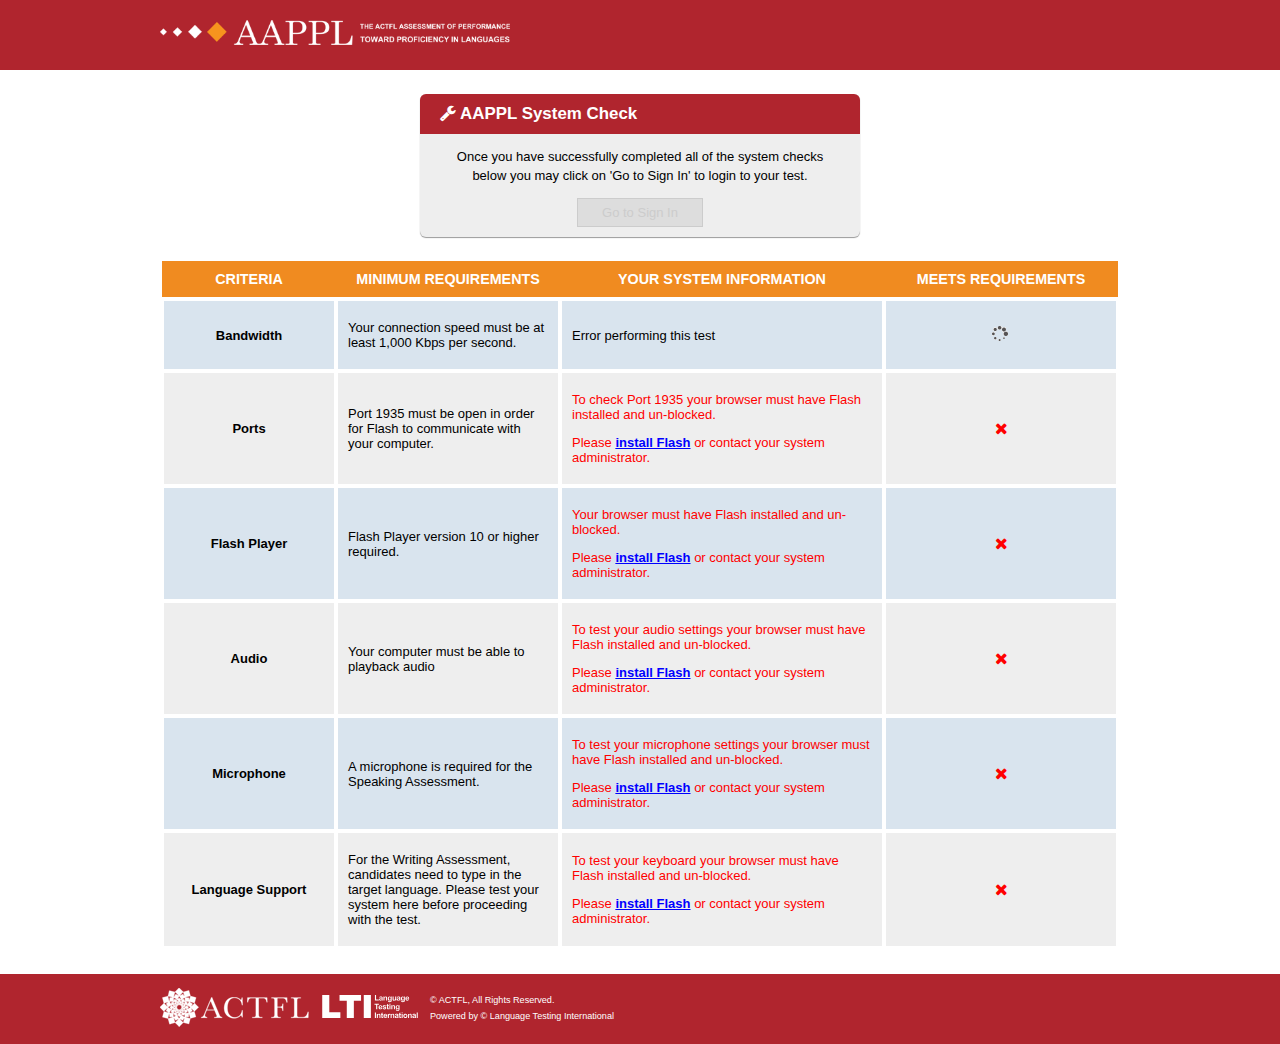
==== Index.htm @ 59fd1858 "Make copy changes from Stefano" ====
<!DOCTYPE html>
<!--
******************************************************************************************
Description: This page performs the following checks on the client:
	1) Browser Name and Version with OS
	2) Screen Resolution
	3) Javascript Enabled and Version
	4) Cookies Enabled
	5) Bandwidth Speed
	6) Flash Player Installed and Version
	7) Microphone Test
	8) Target Language

04/10/03 Olga Perrone, Original work
06/16/09 Design by Smith Originals for AAPPL--http://aappl.lti-inc.net
01/26/10 Updates for IE 6 issues
04/21/10 Removed QuickTime
******************************************************************************************
-->

<!--[if lte IE 8 ]><html class="ie ie8" lang="en-US"> <![endif]-->
<!--[if IE 9 ]><html class="ie ie9" lang="en-US"> <![endif]-->
<!--[if IE ]><html class="ie" lang="en-US"> <![endif]-->
<!--[if (gt IE 9)|!(IE)]><!--><html lang="en-US"><!--<![endif]-->

<head>
<meta http-equiv="Content-Type" content="text/html; charset=ISO-8859-1">
<meta http-equiv="pragma" content="no-cache" />
<meta http-equiv="cache-control" content="no-cache, no-store, must-revalidate" />
<meta HTTP-EQUIV="expires" CONTENT="0">

<link rel="stylesheet" href="//maxcdn.bootstrapcdn.com/font-awesome/4.2.0/css/font-awesome.min.css" />
<link rel="stylesheet" href="css/normalize.css"/>	
<!-- <link rel="stylesheet" href="http://aappldemo.actfltesting.org/css/aappl-test.css" /> -->
<link rel="stylesheet" href="css/system-check.css"/>	

<script type="text/javascript" src="//ajax.googleapis.com/ajax/libs/jquery/1.11.1/jquery.min.js"></script>
<script type="text/javascript" src="js/system-check.js"></script>

<script src="js/swfobject.js"></script>

<title>AAPPL System Check</title>

</head>
<body>

	<div class="wrap">
		<div class="main">
			
			<div class="header">
				<div class="container">
					<img class="aappl-logo" src="media/logo.png" />
				</div>
			</div><!-- end head -->
			
			<div class="content">
				<div class="container">
					<div class="panel system-check-panel">
						<div class="panel-title">
							<h3><i class="panel-title-icon fa fa-wrench"></i> AAPPL System Check</h3>
						</div>
						<div class="panel-content centered">
							<p>Once you have successfully completed all of the system checks below you may click on 'Go to Sign In' to login to your test.</p>
							<a id="login-btn" class="generic-button disabled">Go to Sign In</a>
						</div>
					</div>
					
					<noscript>
						<div class="panel system-msg error">
							<i class="fa fa-times"></i> <p>In order to perform the system check and take the AAPPL Test, you must have javascript enabled. Please contact your system administrator.</p>
						</div>
					</noscript>
					
					<table id="system-check" class="system-check-table hide">
						<thead>
							<tr>
								<th>CRITERIA</th>
								<th>MINIMUM REQUIREMENTS</th>
								<th>YOUR SYSTEM INFORMATION</th>
								<th>MEETS REQUIREMENTS</th>
							</tr>
						</thead>
						<tbody>
							
							<!--****************************** ROW 1 - Bandwidth ******************************-->						 
							<tr>
								<td>Bandwidth</td>
								<td><p>Your connection speed must be at least <span id="min-connection"></span> Kbps per second.</p></td>
								<td>
									<p id="progress"></p>
									<div class="error-msg hide">
										<p>Your connection is too slow. Please contact your system administrator.</p>
									</div>
								</td>
								<td id="bandwidthCheckImg"><i class="check-status waiting"></i></td>
							</tr>
							
							<!--****************************** ROW 2 - Ports ******************************--> 
							<tr>
								<td>Ports</td>
								<td><p>Port 1935 must be open in order for Flash to communicate with your computer.</p></td>
								<td>
									<div class="displayFlash">
										<div id="portCheckMsg"></div>
										<div id="portCheck"></div>
									</div>
									<div class="installFlash error-msg">
										<p>To check Port 1935 your browser must have Flash installed and un-blocked.</p> 
										<p>Please <a href="http://www.adobe.com/go/getflashplayer" target="_blank">install Flash</a> or contact your system administrator.</p>
									</div>
									<div class="upgradeFlash error-msg">
										<p>To check Port 1935 the latest version of Flash is required.</p>
										<p>Please <a href="http://www.adobe.com/go/getflashplayer" target="_blank">upgrade Flash</a> or contact your system administrator.</p>
									</div>
								</td>
								<td id="portsCheckImg"><i class="check-status waiting"></i></td>
							</tr>

							<!--****************************** ROW 3 - Flash Player ******************************-->							 
							<tr>
								<td>Flash Player</td>
								<td><p>Flash Player version <span class="min-version-number"></span> or higher required.</p></td>
								<td>
									<div class="displayFlash"><p>Flash Player version <span id="version-number"></span></p></div>
									<div class="installFlash error-msg">
										<p>Your browser must have Flash installed and un-blocked.</p> 
										<p>Please <a href="http://www.adobe.com/go/getflashplayer" target="_blank">install Flash</a> or contact your system administrator.</p>
									</div>
									<div class="upgradeFlash error-msg">
										<p>Flash Player version <span id="version-number-low"></span> is installed. Your browser must have the latest version of Flash installed.</p>
										<p>Please <a href="http://www.adobe.com/go/getflashplayer" target="_blank">upgrade Flash</a> or contact your system administrator.</p>
									</div>
								</td>
								<td id="flashCheckImg"><i class="check-status waiting"></i></td>
							</tr>

							<!--****************************** ROW 4 - MP3 Audio ******************************-->
							<tr>
								<td>Audio</td>
								<td><p>Your computer must be able to playback audio</p></td>
								<td>
									<div class="displayFlash">
										<div class="flash-control">
											<div id="audioPlayer"></div>
										</div>
										<p class="audio-instructions">Click <span class="play-text">Play</span> to test audio.</p>
										<div id="audio-dialog" class="confirmation">
											<p>Did you hear the audio?</p>
											<a class="generic-button passCheck disabled">Yes</a><a class="generic-button failCheck disabled">No</a>
										</div>
										<div class="error-msg hide">
											<p>Before you begin the test, please contact your system administrator to configure your audio settings.</p>
										</div>
									</div>
									<div class="installFlash error-msg">
										<p>To test your audio settings your browser must have Flash installed and un-blocked.</p>
										<p>Please <a href="http://www.adobe.com/go/getflashplayer" target="_blank">install Flash</a> or contact your system administrator.</p>
									</div>
									<div class="upgradeFlash error-msg">
										<p>To test your audio settings the latest version of Flash is required.</p>
										<p>Please <a href="http://www.adobe.com/go/getflashplayer" target="_blank">upgrade Flash</a> or contact your system administrator.</p>
									</div>			
								</td>
								<td id="MP3CheckImg"><i class="check-status waiting"></i></td>
							</tr>
							
							<!--****************************** ROW 5 - Microphone ******************************-->
							<tr>
								<td>Microphone</td>
								<td><p>A microphone is required for the Speaking Assessment.</p></td>
								<td>
									<div class="displayFlash">
										<div id="MicFlashDiv">
											<div class="flash-control">
												<div id="micCheck"></div>
											</div>
											<ol class="mic-instructions">
												<li>Click '<strong>Allow</strong>', if prompted by your browser.</li>
												<li>Click <span class="record-text">Record</span> and speak into your microphone.</li>
												<li>Click <span class="stop-text">Stop</span> when you are finished recording.</li>
												<li>Click <span class="listen-text">Listen</span> to hear your recorded voice.</li>
											</ol>
											<div id="mic-dialog" class="confirmation">
												<p>Were you able to record your voice?</p>
												<a class="generic-button passCheck disabled">Yes</a><a class="generic-button failCheck disabled">No</a>
											</div>
											<div class="error-msg hide">
												<p>Before you begin the test, please contact your system administrator to configure your microphone settings.</p>
											</div>											
										</div>
										<div id="NoMicDiv" class="hide">
											<div id="no-mic-dialog" class="confirmation">
												<p>Are you taking a Speaking Assessment?</p>
												<a class="generic-button failCheck">Yes</a><a class="generic-button passCheck">No</a>
											</div>											
											<div class="error-msg hide">
												<p>To take a Speaking Assessment your computer is required to have a working microphone.</p>
												<p>Please contact your system administrator.</p>
											</div>
										</div>
									</div>
									<div class="installFlash error-msg">
										<p>To test your microphone settings your browser must have Flash installed and un-blocked.</p>
										<p>Please <a href="http://www.adobe.com/go/getflashplayer" target="_blank">install Flash</a> or contact your system administrator.</p>
									</div>
									<div class="upgradeFlash error-msg">
										<p>To test your microphone settings the latest version of Flash is required.</p>
										<p>Please <a href="http://www.adobe.com/go/getflashplayer" target="_blank">upgrade Flash</a> or contact your system administrator.</p>
									</div>
								</td>
								<td id="microphoneCheckImg"><i class="check-status waiting"></i></td>
							</tr>

							<!--****************************** ROW 6 - Target Language ******************************-->
							<tr>
								<td>Language Support</td>
								<td><p>For the Writing Assessment, candidates need to type in the target language. Please test your system here before proceeding with the test.</p></td>
								<td>
									<div class="displayFlash">
										<p>Type in the box below using the target language. Click on the buttons to change the direction of the text.</p>
										<div class="flash-control">
											<div id="keyboardCheck"></div>
										</div>
										<p>
											See Keyboard Setup/Use Instructions<br />
											<a href="http://symbolcodes.tlt.psu.edu/bylanguage/arabic.html#win" target="_blank">Arabic</a> <a href="http://symbolcodes.tlt.psu.edu/bylanguage/chinese.html#keyboard" target="_blank">Chinese</a> <a href="http://symbolcodes.tlt.psu.edu/bylanguage/french.html#winalt" target="_blank">French</a> <a href="http://symbolcodes.tlt.psu.edu/bylanguage/german.html#winalt" target="_blank">German</a> <a href="http://symbolcodes.tlt.psu.edu/bylanguage/russian.html#keyboard" target="_blank">Russian</a> <a href="http://symbolcodes.tlt.psu.edu/bylanguage/spanish.html#winalt" target="_blank">Spanish</a>
										</p>
										<div class="confirmation">
											<p>Can you type in the box above using the target language?</p>
											<a class="generic-button passCheck">Yes</a><a class="generic-button failCheck">No</a>
										</div>
										<div class="error-msg hide">
											<p>Before you begin the test, please contact your system administrator to configure your keyboard settings.</p>
										</div>
									</div>
									<div class="installFlash error-msg">
										<p>To test your keyboard your browser must have Flash installed and un-blocked.</p>
										<p>Please <a href="http://www.adobe.com/go/getflashplayer" target="_blank">install Flash</a> or contact your system administrator.</p>
									</div>
									<div class="upgradeFlash error-msg">
										<p>To test your keyboard the latest version of Flash is required.</p>
										<p>Please <a href="http://www.adobe.com/go/getflashplayer" target="_blank">upgrade Flash</a> or contact your system administrator.</p>
									</div>			
								</td>
								<td id="languageCheckImg"><i class="check-status waiting"></i></td>
							</tr>
	
						</tbody>
					</table>

				
				</div><!-- end container -->
			</div><!-- end content -->
			
		</div><!-- end main-content -->
	</div><!-- end wrap -->
	
	<div class="footer">
		<div class="container">			
			<div class="footer-col">
				<img class="actfl-footer-logo" src="media/logo-sm-actfl.png" />
			</div>
			<div class="footer-col">
				<object class="lti-footer-logo"  type="image/svg+xml" data="media/LTI-logo-white.svg"><span class="lti-footer-logo"><img src="media/LTI-logo-white.png" /></span></object>
			</div>			
			<span class="footer-col footer-copy">
				<p>&copy; ACTFL, All Rights Reserved.</p>
				<p>Powered by &copy; Language Testing International</p>
			</span>
		</div>
	</div><!-- end footer -->

</body>
</html>
---- css/system-check.css ----
/*********************** Font Sizes ***********************/
body {
		font-size: 13px;
}

h2 {
	font-size: 2em;
}

h3 {
	font-size: 1.3em;
}

h4 {
	font-size: 1em;
}

a {
	font-weight: bold;
	color: #00f;
}

.footer .footer-copy p {
	font-size: 0.7em;	
	line-height: .7em;
}

/*********************** End Font Sizes ***********************/

/*********************** Content Styles ***********************/

.system-check-panel {
	width: 400px;
	margin: 24px auto 0;
}

.system-msg {
	border-left: 12px solid;
	margin: 24px auto 0;
}

	.system-msg.error {
		border-color: #f00;
	}

	.system-msg.error .fa {
		color: #f00;
	}

	.system-msg.pass {
		border-color: #690;
	}

	.system-msg.pass  .fa {
		color: #690;
	}

	.system-msg .fa {
		float: left;
		margin: 10px 6px 0 -10px;
		font-size: 1.5em;
	}

	.system-msg p {
		padding: 12px 0 0 16px;
		margin: 0;
		text-align: center;
		font-size: 1.2em;
		font-weight: bold;
	}

/*~*~*~*~*~*~*~* Row/Column Styles *~*~*~*~*~*~*~*/

.system-check-table {
	width: 100%;
	margin-top: 24px;
	border-collapse:collapse;
}

.system-check-table th {
	background-color: #f08b20;
	color: #fff;
	font-size: 1.1em;
	padding: 10px 0;
}

.system-check-table tbody {
	font-size: 1em;
}

.system-check-table tbody td {
	border: 4px solid #fff;	
}

.system-check-table td {
	padding: 6px 10px;
}

.system-check-table tr:nth-child(odd) {
	background-color: #d9e4ee;
}

.system-check-table tr:nth-child(even) {
	background-color: #eee;
}

.system-check-table tr td:nth-child(1) {
	width: 150px;
	text-align: center;
	font-weight: bold;
}

.system-check-table tr td:nth-child(2) {
	width: 200px;
}

.system-check-table tr td:nth-child(3) {
	width: 300px;
}

.system-check-table tr td:nth-child(4) {
	text-align: center;
}

/*~*~*~*~*~*~*~* Generic Panel *~*~*~*~*~*~*~*/

.panel 
{
    background-color: #eee;
    padding: 0 20px 10px;
    -webkit-border-radius: 6px;
    -moz-border-radius: 6px;
    border-radius: 6px;
    box-shadow: 0 1px 1px 0 #999;
    -webkit-box-shadow: 0 1px 1px 0 #999;
}


	.panel .panel-title {
		background-color: #B0252E;
		margin: 0 -20px 0;
		padding: 0 20px 10px;
		height: 30px;
		color: #fff;
		-webkit-border-top-left-radius: 6px;
		-webkit-border-top-right-radius: 6px;
		-moz-border-radius-topleft: 6px;
		-moz-border-radius-topright: 6px;
		border-top-left-radius: 6px;
		border-top-right-radius: 6px;
	}

		.panel .panel-title h3 {
			margin: 0;
			padding: 0;
			line-height: 40px;
		}

		.panel .panel-title .aappl-icon {
			margin-right: 12px;
		}
		
	.panel .panel-content {
		line-height: 19px;
	}

/*~*~*~*~*~*~*~* Cofirmation Dialog *~*~*~*~*~*~*~*/

.confirmation {
	text-align: center;
	/*font-size: 1.2em;*/
	font-weight: bold;
	margin-bottom: 4px;
}

.confirmation p {
	margin-bottom: 6px;
}

.system-check-panel .generic-button,
.system-check-table .generic-button {
	display: inline-block;
	padding: 4px 24px;
	font-weight: normal;
	text-decoration: none;
	color: #000;
	border: 1px solid #999;
	background: rgb(238,238,238); /* Old browsers */
	background: -moz-linear-gradient(top,  rgba(238,238,238,1) 0%, rgba(204,204,204,1) 100%); /* FF3.6+ */
	background: -webkit-gradient(linear, left top, left bottom, color-stop(0%,rgba(238,238,238,1)), color-stop(100%,rgba(204,204,204,1))); /* Chrome,Safari4+ */
	background: -webkit-linear-gradient(top,  rgba(238,238,238,1) 0%,rgba(204,204,204,1) 100%); /* Chrome10+,Safari5.1+ */
	background: -o-linear-gradient(top,  rgba(238,238,238,1) 0%,rgba(204,204,204,1) 100%); /* Opera 11.10+ */
	background: -ms-linear-gradient(top,  rgba(238,238,238,1) 0%,rgba(204,204,204,1) 100%); /* IE10+ */
	background: linear-gradient(to bottom,  rgba(238,238,238,1) 0%,rgba(204,204,204,1) 100%); /* W3C */
	filter: progid:DXImageTransform.Microsoft.gradient( startColorstr='#eeeeee', endColorstr='#cccccc',GradientType=0 ); /* IE6-9 */
}

.system-check-panel .generic-button:hover,
.system-check-table .generic-button:hover {
	border: 1px solid #333;
	cursor: pointer;
	color: #000;
}

.system-check-panel .generic-button.disabled,
.system-check-table .generic-button.disabled {
	cursor: default;
	background: #ddd;
	color: #ccc;
	border: 1px solid #ccc;
}

.passCheck, .failCheck {
	margin: 0 2px;
}

/*~*~*~*~*~*~*~* Pass/Fail Icons *~*~*~*~*~*~*~*/

.system-check-table .fa {
	font-size: 16px;
}

.system-check-table .fa-check {
	color: #690;
}

.system-check-table .fa-times {
	color: #f00;
}

.system-check-table .waiting:before {
	display: inline-block;
	margin-left: -2px;
	content: url(../media/waiting.gif);
}

.system-check-table .waiting-static:before {
	display: inline-block;
	margin-left: -2px;
	content: url(../media/waiting-static.png);
}

/*~*~*~*~*~*~*~* Flash Controls *~*~*~*~*~*~*~*/

.installFlash,
.upgradeFlash,
.displayFlash {
	display: none;
}

.flash-control {
	display: block;
	text-align: center;
	margin: 0 auto;
}	

/*~*~*~*~*~*~*~* Mic/Audio Instructions *~*~*~*~*~*~*~*/

.audio-instructions {
	text-align: center;
}

ol.mic-instructions {
	padding-left: 12px;	
}

ol.mic-instructions li {		
	margin: 0 auto;
	text-align: left;
	line-height: 16px;
}

.record-text,
.stop-text,
.listen-text,
.play-text {
	font-weight: bold;
}

.record-text {
	color: #f00;
}

.stop-text {
	color: #f90; 
}

.listen-text {
	color: #c3c;
}

.play-text {
	color: #690; 
}

/*~*~*~*~*~*~*~* General Styles *~*~*~*~*~*~*~*/

.centered {
	text-align: center;
}

.error-msg {
	color: #f00;
}

.no-script-message {
	margin-top: 30px;
	text-align: center;
}

.show {
	display: block;
}

.hide {
	display: none;
}

/*********************** End Content Styles ***********************/

/*********************** begin header ***********************/

.header {
	background-color: #B0252E;
	height: 70px;
}

.header .container {
	padding: 0 6px;
}

.aappl-logo {
	width: 350px;
	margin-top: 14px;
}

/*********************** end header ***********************/

/*********************** begin footer ***********************/

.footer {
	background-color: #B0252E;
	color: #fff;
}

	.footer .container {
		padding: 14px 6px;
	}

	.footer .footer-col {
		float: left;
		margin-right: 12px;
	}

	.footer .lti-footer-logo {
		display: block;
		margin-top: 7px;
		width: 96px;
		height: 23px;
	}

/*********************** end footer ***********************/

/*set the width of the page */
/* applied to the header, content and footer */
.container {
	max-width: 960px;
	margin: 0 auto 24px;
}

/* begin footer fix */
html, body {
    height: 100%;
}

.wrap {
    min-height: 100%;
    min-width: 960px;
}

.main {
    padding-bottom: 70px; /* footer height */
}

.footer {
	margin-top: -70px; /* negative value of footer height */
    min-width: 960px;
	height: 70px;
}
/* end footer fix */

/*********************** ie styles ***********************/
.ie .system-check-table td {
	outline: 4px solid #fff;	
}
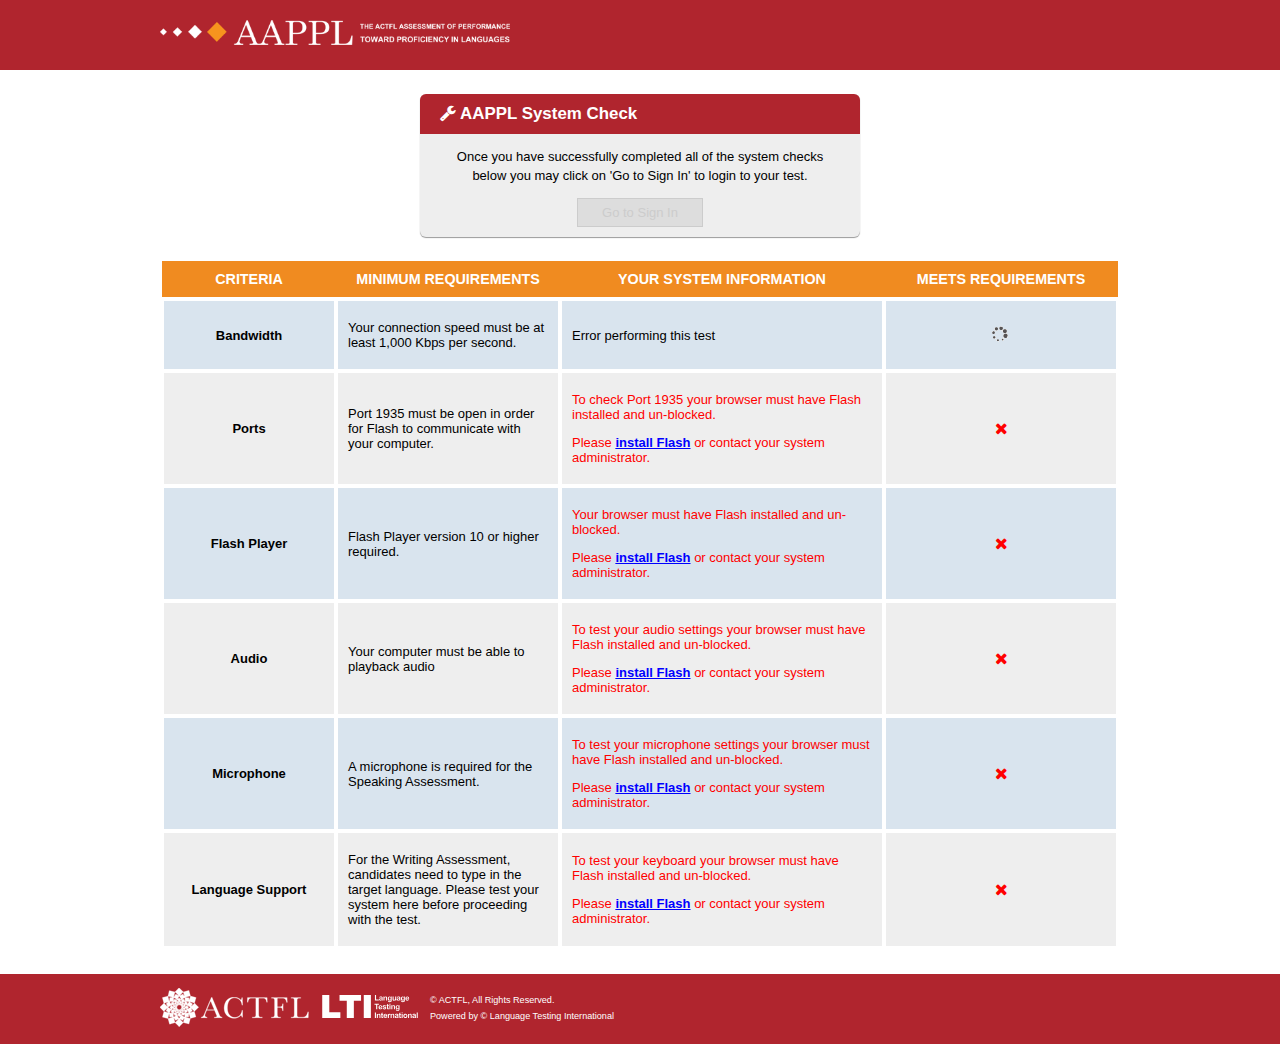
==== commit 123d68fb: "Added final tweaks" ====
--- a/Index.htm
+++ b/Index.htm
@@ -30,16 +30,15 @@
 <meta HTTP-EQUIV="expires" CONTENT="0">
 
 <link rel="stylesheet" href="//maxcdn.bootstrapcdn.com/font-awesome/4.2.0/css/font-awesome.min.css" />
-<link rel="stylesheet" href="css/normalize.css"/>	
-<!-- <link rel="stylesheet" href="http://aappldemo.actfltesting.org/css/aappl-test.css" /> -->
-<link rel="stylesheet" href="css/system-check.css"/>	
+<link rel="stylesheet" href="css/normalize.css"/>
+<link rel="stylesheet" href="css/system-check.css?ver1.0"/>	
 
 <script type="text/javascript" src="//ajax.googleapis.com/ajax/libs/jquery/1.11.1/jquery.min.js"></script>
-<script type="text/javascript" src="js/system-check.js"></script>
+<script type="text/javascript" src="js/system-check.js?ver1.0"></script>
 
 <script src="js/swfobject.js"></script>
 
-<title>AAPPL System Check</title>
+<title>AAPPL Measure System Check</title>
 
 </head>
 <body>
--- a/css/system-check.css
+++ b/css/system-check.css
@@ -295,6 +295,10 @@
 
 /*~*~*~*~*~*~*~* General Styles *~*~*~*~*~*~*~*/
 
+.content > .container h2 {
+	margin-top: 52px;
+}
+
 .centered {
 	text-align: center;
 }
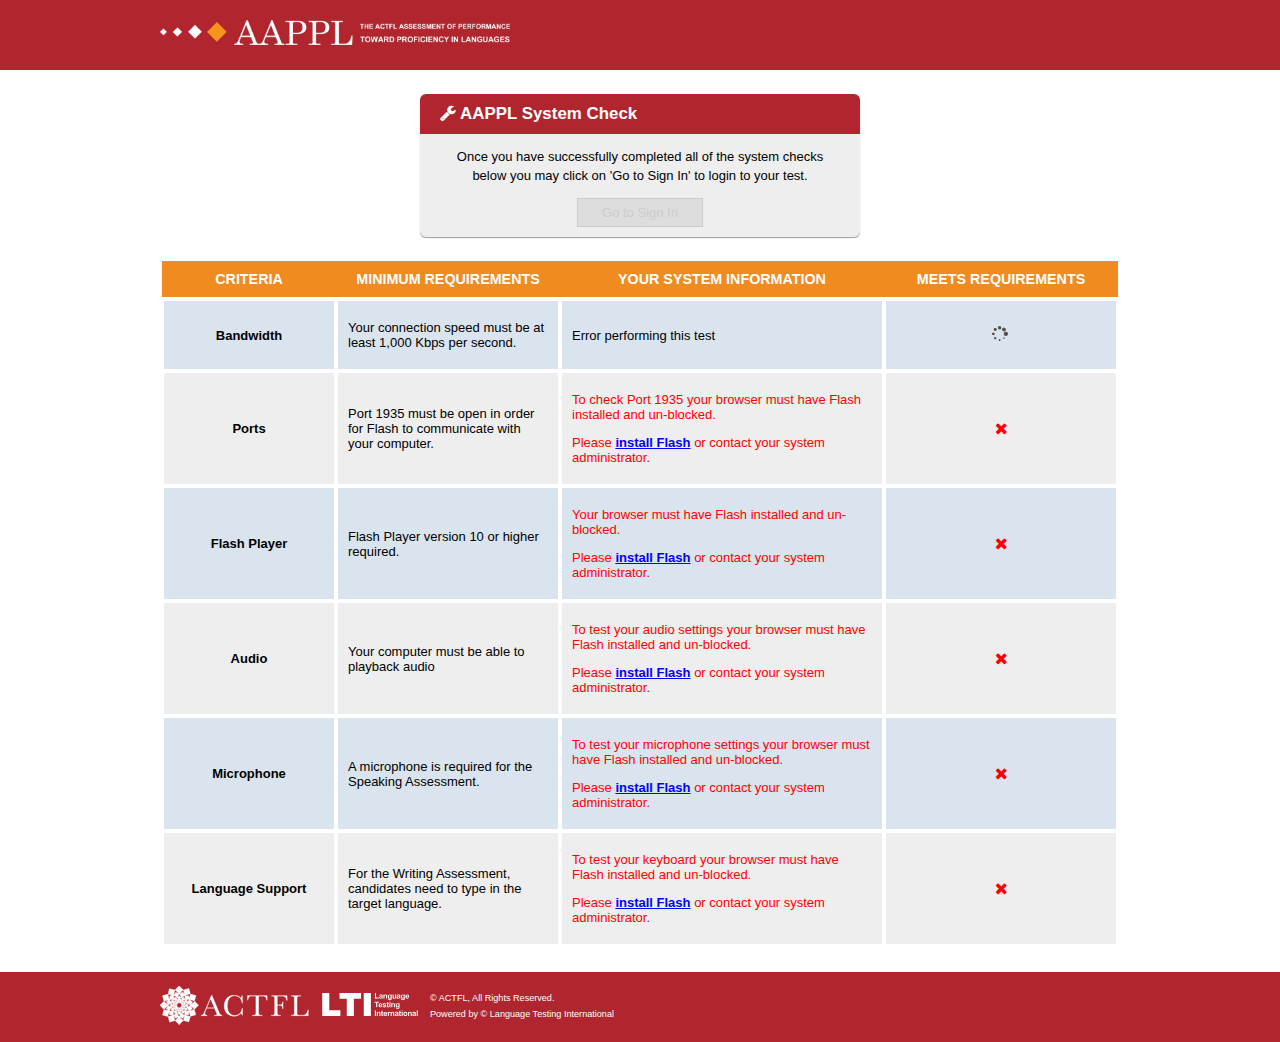
==== commit 8f999a4e: "Copy change from Stefano" ====
--- a/Index.htm
+++ b/Index.htm
@@ -213,7 +213,7 @@
 							<!--****************************** ROW 6 - Target Language ******************************-->
 							<tr>
 								<td>Language Support</td>
-								<td><p>For the Writing Assessment, candidates need to type in the target language. Please test your system here before proceeding with the test.</p></td>
+								<td><p>For the Writing Assessment, candidates need to type in the target language.</p></td>
 								<td>
 									<div class="displayFlash">
 										<p>Type in the box below using the target language. Click on the buttons to change the direction of the text.</p>
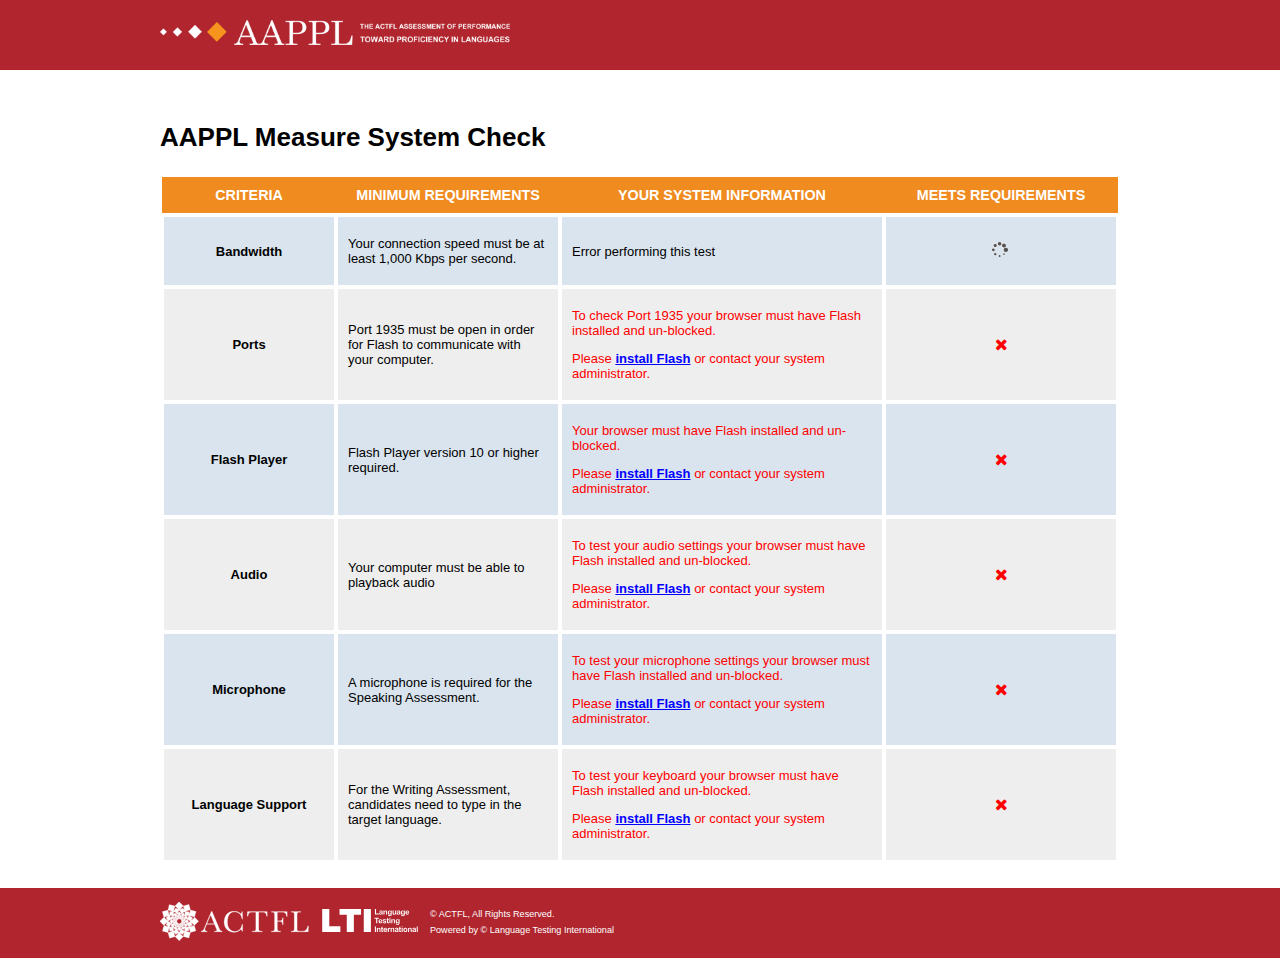
==== commit 879fcb0c: "updating to match TFS" ====
--- a/Index.htm
+++ b/Index.htm
@@ -2,14 +2,14 @@
 <!--
 ******************************************************************************************
 Description: This page performs the following checks on the client:
-	1) Browser Name and Version with OS
-	2) Screen Resolution
-	3) Javascript Enabled and Version
-	4) Cookies Enabled
-	5) Bandwidth Speed
-	6) Flash Player Installed and Version
-	7) Microphone Test
-	8) Target Language
+    1) Browser Name and Version with OS
+    2) Screen Resolution
+    3) Javascript Enabled and Version
+    4) Cookies Enabled
+    5) Bandwidth Speed
+    6) Flash Player Installed and Version
+    7) Microphone Test
+    8) Target Language
 
 04/10/03 Olga Perrone, Original work
 06/16/09 Design by Smith Originals for AAPPL--http://aappl.lti-inc.net
@@ -17,257 +17,272 @@
 04/21/10 Removed QuickTime
 ******************************************************************************************
 -->
-
 <!--[if lte IE 8 ]><html class="ie ie8" lang="en-US"> <![endif]-->
 <!--[if IE 9 ]><html class="ie ie9" lang="en-US"> <![endif]-->
 <!--[if IE ]><html class="ie" lang="en-US"> <![endif]-->
-<!--[if (gt IE 9)|!(IE)]><!--><html lang="en-US"><!--<![endif]-->
+<!--[if (gt IE 9)|!(IE)]><!-->
+<html lang="en-US">
+<!--<![endif]-->
 
 <head>
-<meta http-equiv="Content-Type" content="text/html; charset=ISO-8859-1">
-<meta http-equiv="pragma" content="no-cache" />
-<meta http-equiv="cache-control" content="no-cache, no-store, must-revalidate" />
-<meta HTTP-EQUIV="expires" CONTENT="0">
-
-<link rel="stylesheet" href="//maxcdn.bootstrapcdn.com/font-awesome/4.2.0/css/font-awesome.min.css" />
-<link rel="stylesheet" href="css/normalize.css"/>
-<link rel="stylesheet" href="css/system-check.css?ver1.0"/>	
-
-<script type="text/javascript" src="//ajax.googleapis.com/ajax/libs/jquery/1.11.1/jquery.min.js"></script>
-<script type="text/javascript" src="js/system-check.js?ver1.0"></script>
-
-<script src="js/swfobject.js"></script>
-
-<title>AAPPL Measure System Check</title>
+    <meta http-equiv="Content-Type" content="text/html; charset=ISO-8859-1">
+    <meta http-equiv="pragma" content="no-cache" />
+    <meta http-equiv="cache-control" content="no-cache, no-store, must-revalidate" />
+    <meta http-equiv="expires" content="0">
+
+    <link rel="stylesheet" href="//maxcdn.bootstrapcdn.com/font-awesome/4.2.0/css/font-awesome.min.css" />
+    <link rel="stylesheet" href="css/normalize.css" />
+    <link rel="stylesheet" href="css/system-check.css?ver1.0" />
+
+    <script type="text/javascript" src="//ajax.googleapis.com/ajax/libs/jquery/1.11.1/jquery.min.js"></script>
+    <script type="text/javascript" src="js/system-check.js?ver1.0"></script>
+
+    <script src="js/swfobject.js"></script>
+
+    <title>AAPPL Measure System Check</title>
 
 </head>
 <body>
 
-	<div class="wrap">
-		<div class="main">
-			
-			<div class="header">
-				<div class="container">
-					<img class="aappl-logo" src="media/logo.png" />
-				</div>
-			</div><!-- end head -->
-			
-			<div class="content">
-				<div class="container">
-					<div class="panel system-check-panel">
-						<div class="panel-title">
-							<h3><i class="panel-title-icon fa fa-wrench"></i> AAPPL System Check</h3>
-						</div>
-						<div class="panel-content centered">
-							<p>Once you have successfully completed all of the system checks below you may click on 'Go to Sign In' to login to your test.</p>
-							<a id="login-btn" class="generic-button disabled">Go to Sign In</a>
-						</div>
-					</div>
-					
-					<noscript>
-						<div class="panel system-msg error">
-							<i class="fa fa-times"></i> <p>In order to perform the system check and take the AAPPL Test, you must have javascript enabled. Please contact your system administrator.</p>
-						</div>
-					</noscript>
-					
-					<table id="system-check" class="system-check-table hide">
-						<thead>
-							<tr>
-								<th>CRITERIA</th>
-								<th>MINIMUM REQUIREMENTS</th>
-								<th>YOUR SYSTEM INFORMATION</th>
-								<th>MEETS REQUIREMENTS</th>
-							</tr>
-						</thead>
-						<tbody>
-							
-							<!--****************************** ROW 1 - Bandwidth ******************************-->						 
-							<tr>
-								<td>Bandwidth</td>
-								<td><p>Your connection speed must be at least <span id="min-connection"></span> Kbps per second.</p></td>
-								<td>
-									<p id="progress"></p>
-									<div class="error-msg hide">
-										<p>Your connection is too slow. Please contact your system administrator.</p>
-									</div>
-								</td>
-								<td id="bandwidthCheckImg"><i class="check-status waiting"></i></td>
-							</tr>
-							
-							<!--****************************** ROW 2 - Ports ******************************--> 
-							<tr>
-								<td>Ports</td>
-								<td><p>Port 1935 must be open in order for Flash to communicate with your computer.</p></td>
-								<td>
-									<div class="displayFlash">
-										<div id="portCheckMsg"></div>
-										<div id="portCheck"></div>
-									</div>
-									<div class="installFlash error-msg">
-										<p>To check Port 1935 your browser must have Flash installed and un-blocked.</p> 
-										<p>Please <a href="http://www.adobe.com/go/getflashplayer" target="_blank">install Flash</a> or contact your system administrator.</p>
-									</div>
-									<div class="upgradeFlash error-msg">
-										<p>To check Port 1935 the latest version of Flash is required.</p>
-										<p>Please <a href="http://www.adobe.com/go/getflashplayer" target="_blank">upgrade Flash</a> or contact your system administrator.</p>
-									</div>
-								</td>
-								<td id="portsCheckImg"><i class="check-status waiting"></i></td>
-							</tr>
-
-							<!--****************************** ROW 3 - Flash Player ******************************-->							 
-							<tr>
-								<td>Flash Player</td>
-								<td><p>Flash Player version <span class="min-version-number"></span> or higher required.</p></td>
-								<td>
-									<div class="displayFlash"><p>Flash Player version <span id="version-number"></span></p></div>
-									<div class="installFlash error-msg">
-										<p>Your browser must have Flash installed and un-blocked.</p> 
-										<p>Please <a href="http://www.adobe.com/go/getflashplayer" target="_blank">install Flash</a> or contact your system administrator.</p>
-									</div>
-									<div class="upgradeFlash error-msg">
-										<p>Flash Player version <span id="version-number-low"></span> is installed. Your browser must have the latest version of Flash installed.</p>
-										<p>Please <a href="http://www.adobe.com/go/getflashplayer" target="_blank">upgrade Flash</a> or contact your system administrator.</p>
-									</div>
-								</td>
-								<td id="flashCheckImg"><i class="check-status waiting"></i></td>
-							</tr>
-
-							<!--****************************** ROW 4 - MP3 Audio ******************************-->
-							<tr>
-								<td>Audio</td>
-								<td><p>Your computer must be able to playback audio</p></td>
-								<td>
-									<div class="displayFlash">
-										<div class="flash-control">
-											<div id="audioPlayer"></div>
-										</div>
-										<p class="audio-instructions">Click <span class="play-text">Play</span> to test audio.</p>
-										<div id="audio-dialog" class="confirmation">
-											<p>Did you hear the audio?</p>
-											<a class="generic-button passCheck disabled">Yes</a><a class="generic-button failCheck disabled">No</a>
-										</div>
-										<div class="error-msg hide">
-											<p>Before you begin the test, please contact your system administrator to configure your audio settings.</p>
-										</div>
-									</div>
-									<div class="installFlash error-msg">
-										<p>To test your audio settings your browser must have Flash installed and un-blocked.</p>
-										<p>Please <a href="http://www.adobe.com/go/getflashplayer" target="_blank">install Flash</a> or contact your system administrator.</p>
-									</div>
-									<div class="upgradeFlash error-msg">
-										<p>To test your audio settings the latest version of Flash is required.</p>
-										<p>Please <a href="http://www.adobe.com/go/getflashplayer" target="_blank">upgrade Flash</a> or contact your system administrator.</p>
-									</div>			
-								</td>
-								<td id="MP3CheckImg"><i class="check-status waiting"></i></td>
-							</tr>
-							
-							<!--****************************** ROW 5 - Microphone ******************************-->
-							<tr>
-								<td>Microphone</td>
-								<td><p>A microphone is required for the Speaking Assessment.</p></td>
-								<td>
-									<div class="displayFlash">
-										<div id="MicFlashDiv">
-											<div class="flash-control">
-												<div id="micCheck"></div>
-											</div>
-											<ol class="mic-instructions">
-												<li>Click '<strong>Allow</strong>', if prompted by your browser.</li>
-												<li>Click <span class="record-text">Record</span> and speak into your microphone.</li>
-												<li>Click <span class="stop-text">Stop</span> when you are finished recording.</li>
-												<li>Click <span class="listen-text">Listen</span> to hear your recorded voice.</li>
-											</ol>
-											<div id="mic-dialog" class="confirmation">
-												<p>Were you able to record your voice?</p>
-												<a class="generic-button passCheck disabled">Yes</a><a class="generic-button failCheck disabled">No</a>
-											</div>
-											<div class="error-msg hide">
-												<p>Before you begin the test, please contact your system administrator to configure your microphone settings.</p>
-											</div>											
-										</div>
-										<div id="NoMicDiv" class="hide">
-											<div id="no-mic-dialog" class="confirmation">
-												<p>Are you taking a Speaking Assessment?</p>
-												<a class="generic-button failCheck">Yes</a><a class="generic-button passCheck">No</a>
-											</div>											
-											<div class="error-msg hide">
-												<p>To take a Speaking Assessment your computer is required to have a working microphone.</p>
-												<p>Please contact your system administrator.</p>
-											</div>
-										</div>
-									</div>
-									<div class="installFlash error-msg">
-										<p>To test your microphone settings your browser must have Flash installed and un-blocked.</p>
-										<p>Please <a href="http://www.adobe.com/go/getflashplayer" target="_blank">install Flash</a> or contact your system administrator.</p>
-									</div>
-									<div class="upgradeFlash error-msg">
-										<p>To test your microphone settings the latest version of Flash is required.</p>
-										<p>Please <a href="http://www.adobe.com/go/getflashplayer" target="_blank">upgrade Flash</a> or contact your system administrator.</p>
-									</div>
-								</td>
-								<td id="microphoneCheckImg"><i class="check-status waiting"></i></td>
-							</tr>
-
-							<!--****************************** ROW 6 - Target Language ******************************-->
-							<tr>
-								<td>Language Support</td>
-								<td><p>For the Writing Assessment, candidates need to type in the target language.</p></td>
-								<td>
-									<div class="displayFlash">
-										<p>Type in the box below using the target language. Click on the buttons to change the direction of the text.</p>
-										<div class="flash-control">
-											<div id="keyboardCheck"></div>
-										</div>
-										<p>
-											See Keyboard Setup/Use Instructions<br />
-											<a href="http://symbolcodes.tlt.psu.edu/bylanguage/arabic.html#win" target="_blank">Arabic</a> <a href="http://symbolcodes.tlt.psu.edu/bylanguage/chinese.html#keyboard" target="_blank">Chinese</a> <a href="http://symbolcodes.tlt.psu.edu/bylanguage/french.html#winalt" target="_blank">French</a> <a href="http://symbolcodes.tlt.psu.edu/bylanguage/german.html#winalt" target="_blank">German</a> <a href="http://symbolcodes.tlt.psu.edu/bylanguage/russian.html#keyboard" target="_blank">Russian</a> <a href="http://symbolcodes.tlt.psu.edu/bylanguage/spanish.html#winalt" target="_blank">Spanish</a>
-										</p>
-										<div class="confirmation">
-											<p>Can you type in the box above using the target language?</p>
-											<a class="generic-button passCheck">Yes</a><a class="generic-button failCheck">No</a>
-										</div>
-										<div class="error-msg hide">
-											<p>Before you begin the test, please contact your system administrator to configure your keyboard settings.</p>
-										</div>
-									</div>
-									<div class="installFlash error-msg">
-										<p>To test your keyboard your browser must have Flash installed and un-blocked.</p>
-										<p>Please <a href="http://www.adobe.com/go/getflashplayer" target="_blank">install Flash</a> or contact your system administrator.</p>
-									</div>
-									<div class="upgradeFlash error-msg">
-										<p>To test your keyboard the latest version of Flash is required.</p>
-										<p>Please <a href="http://www.adobe.com/go/getflashplayer" target="_blank">upgrade Flash</a> or contact your system administrator.</p>
-									</div>			
-								</td>
-								<td id="languageCheckImg"><i class="check-status waiting"></i></td>
-							</tr>
-	
-						</tbody>
-					</table>
-
-				
-				</div><!-- end container -->
-			</div><!-- end content -->
-			
-		</div><!-- end main-content -->
-	</div><!-- end wrap -->
-	
-	<div class="footer">
-		<div class="container">			
-			<div class="footer-col">
-				<img class="actfl-footer-logo" src="media/logo-sm-actfl.png" />
-			</div>
-			<div class="footer-col">
-				<object class="lti-footer-logo"  type="image/svg+xml" data="media/LTI-logo-white.svg"><span class="lti-footer-logo"><img src="media/LTI-logo-white.png" /></span></object>
-			</div>			
-			<span class="footer-col footer-copy">
-				<p>&copy; ACTFL, All Rights Reserved.</p>
-				<p>Powered by &copy; Language Testing International</p>
-			</span>
-		</div>
-	</div><!-- end footer -->
+    <div class="wrap">
+        <div class="main">
+
+            <div class="header">
+                <div class="container">
+                    <img class="aappl-logo" src="media/logo.png" />
+                </div>
+            </div><!-- end head -->
+
+            <div class="content">
+                <div class="container">
+
+                    <h2>AAPPL Measure System Check</h2>
+
+                    <div id="pass-message-top" class="panel system-msg pass hide">
+                        <div class="panel-content">
+                            <i class="fa fa-check"></i> <p>Congratulations! You've passed all of the system checks.</p>
+                        </div>
+                    </div>
+
+                    <div id="fail-message-top" class="panel system-msg error hide">
+                        <i class="fa fa-times"></i> <p>Your computer does not meet the minimum requirements. Please contact your system administrator.</p>
+                    </div>
+
+                    <noscript>
+                        <div class="panel system-msg error">
+                            <i class="fa fa-times"></i> <p>In order to perform the system check and take the AAPPL Test, you must have javascript enabled. Please contact your system administrator.</p>
+                        </div>
+                    </noscript>
+
+                    <table id="system-check" class="system-check-table hide">
+                        <thead>
+                            <tr>
+                                <th>CRITERIA</th>
+                                <th>MINIMUM REQUIREMENTS</th>
+                                <th>YOUR SYSTEM INFORMATION</th>
+                                <th>MEETS REQUIREMENTS</th>
+                            </tr>
+                        </thead>
+                        <tbody>
+
+                            <!--****************************** ROW 1 - Bandwidth ******************************-->
+                            <tr>
+                                <td>Bandwidth</td>
+                                <td><p>Your connection speed must be at least <span id="min-connection"></span> Kbps per second.</p></td>
+                                <td>
+                                    <p id="progress"></p>
+                                    <div class="error-msg hide">
+                                        <p>Your connection is too slow. Please contact your system administrator.</p>
+                                    </div>
+                                </td>
+                                <td id="bandwidthCheckImg"><i class="check-status waiting"></i></td>
+                            </tr>
+
+                            <!--****************************** ROW 2 - Ports ******************************-->
+                            <tr>
+                                <td>Ports</td>
+                                <td><p>Port 1935 must be open in order for Flash to communicate with your computer.</p></td>
+                                <td>
+                                    <div class="displayFlash">
+                                        <div id="portCheckMsg"></div>
+                                        <div id="portCheck"></div>
+                                    </div>
+                                    <div class="installFlash error-msg">
+                                        <p>To check Port 1935 your browser must have Flash installed and un-blocked.</p>
+                                        <p>Please <a href="http://www.adobe.com/go/getflashplayer" target="_blank">install Flash</a> or contact your system administrator.</p>
+                                    </div>
+                                    <div class="upgradeFlash error-msg">
+                                        <p>To check Port 1935 the latest version of Flash is required.</p>
+                                        <p>Please <a href="http://www.adobe.com/go/getflashplayer" target="_blank">upgrade Flash</a> or contact your system administrator.</p>
+                                    </div>
+                                </td>
+                                <td id="portsCheckImg"><i class="check-status waiting"></i></td>
+                            </tr>
+
+                            <!--****************************** ROW 3 - Flash Player ******************************-->
+                            <tr>
+                                <td>Flash Player</td>
+                                <td><p>Flash Player version <span class="min-version-number"></span> or higher required.</p></td>
+                                <td>
+                                    <div class="displayFlash"><p>Flash Player version <span id="version-number"></span></p></div>
+                                    <div class="installFlash error-msg">
+                                        <p>Your browser must have Flash installed and un-blocked.</p>
+                                        <p>Please <a href="http://www.adobe.com/go/getflashplayer" target="_blank">install Flash</a> or contact your system administrator.</p>
+                                    </div>
+                                    <div class="upgradeFlash error-msg">
+                                        <p>Flash Player version <span id="version-number-low"></span> is installed. Your browser must have the latest version of Flash installed.</p>
+                                        <p>Please <a href="http://www.adobe.com/go/getflashplayer" target="_blank">upgrade Flash</a> or contact your system administrator.</p>
+                                    </div>
+                                </td>
+                                <td id="flashCheckImg"><i class="check-status waiting"></i></td>
+                            </tr>
+
+                            <!--****************************** ROW 4 - MP3 Audio ******************************-->
+                            <tr>
+                                <td>Audio</td>
+                                <td><p>Your computer must be able to playback audio</p></td>
+                                <td>
+                                    <div class="displayFlash">
+                                        <div class="flash-control">
+                                            <div id="audioPlayer"></div>
+                                        </div>
+                                        <p class="audio-instructions">Click <span class="play-text">Play</span> to test audio.</p>
+                                        <div id="audio-dialog" class="confirmation">
+                                            <p>Did you hear the audio?</p>
+                                            <a class="generic-button passCheck">Yes</a><a class="generic-button failCheck">No</a>
+                                        </div>
+                                        <div class="error-msg hide">
+                                            <p>Before you begin the test, please contact your system administrator to configure your audio settings.</p>
+                                        </div>
+                                    </div>
+                                    <div class="installFlash error-msg">
+                                        <p>To test your audio settings your browser must have Flash installed and un-blocked.</p>
+                                        <p>Please <a href="http://www.adobe.com/go/getflashplayer" target="_blank">install Flash</a> or contact your system administrator.</p>
+                                    </div>
+                                    <div class="upgradeFlash error-msg">
+                                        <p>To test your audio settings the latest version of Flash is required.</p>
+                                        <p>Please <a href="http://www.adobe.com/go/getflashplayer" target="_blank">upgrade Flash</a> or contact your system administrator.</p>
+                                    </div>
+                                </td>
+                                <td id="MP3CheckImg"><i class="check-status waiting"></i></td>
+                            </tr>
+
+                            <!--****************************** ROW 5 - Microphone ******************************-->
+                            <tr>
+                                <td>Microphone</td>
+                                <td><p>A microphone is required for the Speaking Assessment.</p></td>
+                                <td>
+                                    <div class="displayFlash">
+                                        <div id="MicFlashDiv">
+                                            <div class="flash-control">
+                                                <div id="micCheck"></div>
+                                            </div>
+                                            <ol class="mic-instructions">
+                                                <li>Click '<strong>Allow</strong>', if prompted by your browser.</li>
+                                                <li>Click <span class="record-text">Record</span> and speak into your microphone.</li>
+                                                <li>Click <span class="stop-text">Stop</span> when you are finished recording.</li>
+                                                <li>Click <span class="listen-text">Listen</span> to hear your recorded voice.</li>
+                                            </ol>
+                                            <div id="mic-dialog" class="confirmation">
+                                                <p>Were you able to record your voice?</p>
+                                                <a class="generic-button passCheck">Yes</a><a class="generic-button failCheck">No</a>
+                                            </div>
+                                            <div class="error-msg hide">
+                                                <p>Before you begin the test, please contact your system administrator to configure your microphone settings.</p>
+                                            </div>
+                                        </div>
+                                        <div id="NoMicDiv" class="hide">
+                                            <div id="no-mic-dialog" class="confirmation">
+                                                <p>Are you taking a Speaking Assessment?</p>
+                                                <a class="generic-button failCheck">Yes</a><a class="generic-button passCheck">No</a>
+                                            </div>
+                                            <div class="error-msg hide">
+                                                <p>To take a Speaking Assessment your computer is required to have a working microphone.</p>
+                                                <p>Please contact your system administrator.</p>
+                                            </div>
+                                        </div>
+                                    </div>
+                                    <div class="installFlash error-msg">
+                                        <p>To test your microphone settings your browser must have Flash installed and un-blocked.</p>
+                                        <p>Please <a href="http://www.adobe.com/go/getflashplayer" target="_blank">install Flash</a> or contact your system administrator.</p>
+                                    </div>
+                                    <div class="upgradeFlash error-msg">
+                                        <p>To test your microphone settings the latest version of Flash is required.</p>
+                                        <p>Please <a href="http://www.adobe.com/go/getflashplayer" target="_blank">upgrade Flash</a> or contact your system administrator.</p>
+                                    </div>
+                                </td>
+                                <td id="microphoneCheckImg"><i class="check-status waiting"></i></td>
+                            </tr>
+
+                            <!--****************************** ROW 6 - Target Language ******************************-->
+                            <tr>
+                                <td>Language Support</td>
+                                <td><p>For the Writing Assessment, candidates need to type in the target language.</p></td>
+                                <td>
+                                    <div class="displayFlash">
+                                        <p>Type in the box below using the target language. Click on the buttons to change the direction of the text.</p>
+                                        <div class="flash-control">
+                                            <div id="keyboardCheck"></div>
+                                        </div>
+                                        <p>
+                                            See Keyboard Setup/Use Instructions<br />
+                                            <a href="http://symbolcodes.tlt.psu.edu/bylanguage/arabic.html#win" target="_blank">Arabic</a> <a href="http://symbolcodes.tlt.psu.edu/bylanguage/chinese.html#keyboard" target="_blank">Chinese</a> <a href="http://symbolcodes.tlt.psu.edu/bylanguage/french.html#winalt" target="_blank">French</a> <a href="http://symbolcodes.tlt.psu.edu/bylanguage/german.html#winalt" target="_blank">German</a> <a href="http://symbolcodes.tlt.psu.edu/bylanguage/russian.html#keyboard" target="_blank">Russian</a> <a href="http://symbolcodes.tlt.psu.edu/bylanguage/spanish.html#winalt" target="_blank">Spanish</a>
+                                        </p>
+                                        <div class="confirmation">
+                                            <p>Can you type in the box above using the target language?</p>
+                                            <a class="generic-button passCheck">Yes</a><a class="generic-button failCheck">No</a>
+                                        </div>
+                                        <div class="error-msg hide">
+                                            <p>Before you begin the test, please contact your system administrator to configure your keyboard settings.</p>
+                                        </div>
+                                    </div>
+                                    <div class="installFlash error-msg">
+                                        <p>To test your keyboard your browser must have Flash installed and un-blocked.</p>
+                                        <p>Please <a href="http://www.adobe.com/go/getflashplayer" target="_blank">install Flash</a> or contact your system administrator.</p>
+                                    </div>
+                                    <div class="upgradeFlash error-msg">
+                                        <p>To test your keyboard the latest version of Flash is required.</p>
+                                        <p>Please <a href="http://www.adobe.com/go/getflashplayer" target="_blank">upgrade Flash</a> or contact your system administrator.</p>
+                                    </div>
+                                </td>
+                                <td id="languageCheckImg"><i class="check-status waiting"></i></td>
+                            </tr>
+
+                        </tbody>
+                    </table>
+
+                    <div id="pass-message-bottom" class="panel system-msg pass hide">
+                        <div class="panel-content">
+                            <i class="fa fa-check"></i> <p>Congratulations! You've passed all of the system checks.</p>
+                        </div>
+                    </div>
+
+                    <div id="fail-message-bottom" class="panel system-msg error hide">
+                        <div class="panel-content">
+                            <i class="fa fa-times"></i> <p>Your computer does not meet the minimum requirements. Please contact your system administrator.</p>
+                        </div>
+                    </div>
+
+                </div><!-- end container -->
+            </div><!-- end content -->
+
+        </div><!-- end main-content -->
+    </div><!-- end wrap -->
+
+    <div class="footer">
+        <div class="container">
+            <div class="footer-col">
+                <img class="actfl-footer-logo" src="media/logo-sm-actfl.png" />
+            </div>
+            <div class="footer-col">
+                <object class="lti-footer-logo" type="image/svg+xml" data="media/LTI-logo-white.svg"><span class="lti-footer-logo"><img src="media/LTI-logo-white.png" /></span></object>
+            </div>
+            <span class="footer-col footer-copy">
+                <p>&copy; ACTFL, All Rights Reserved.</p>
+                <p>Powered by &copy; Language Testing International</p>
+            </span>
+        </div>
+    </div><!-- end footer -->
 
 </body>
 </html>